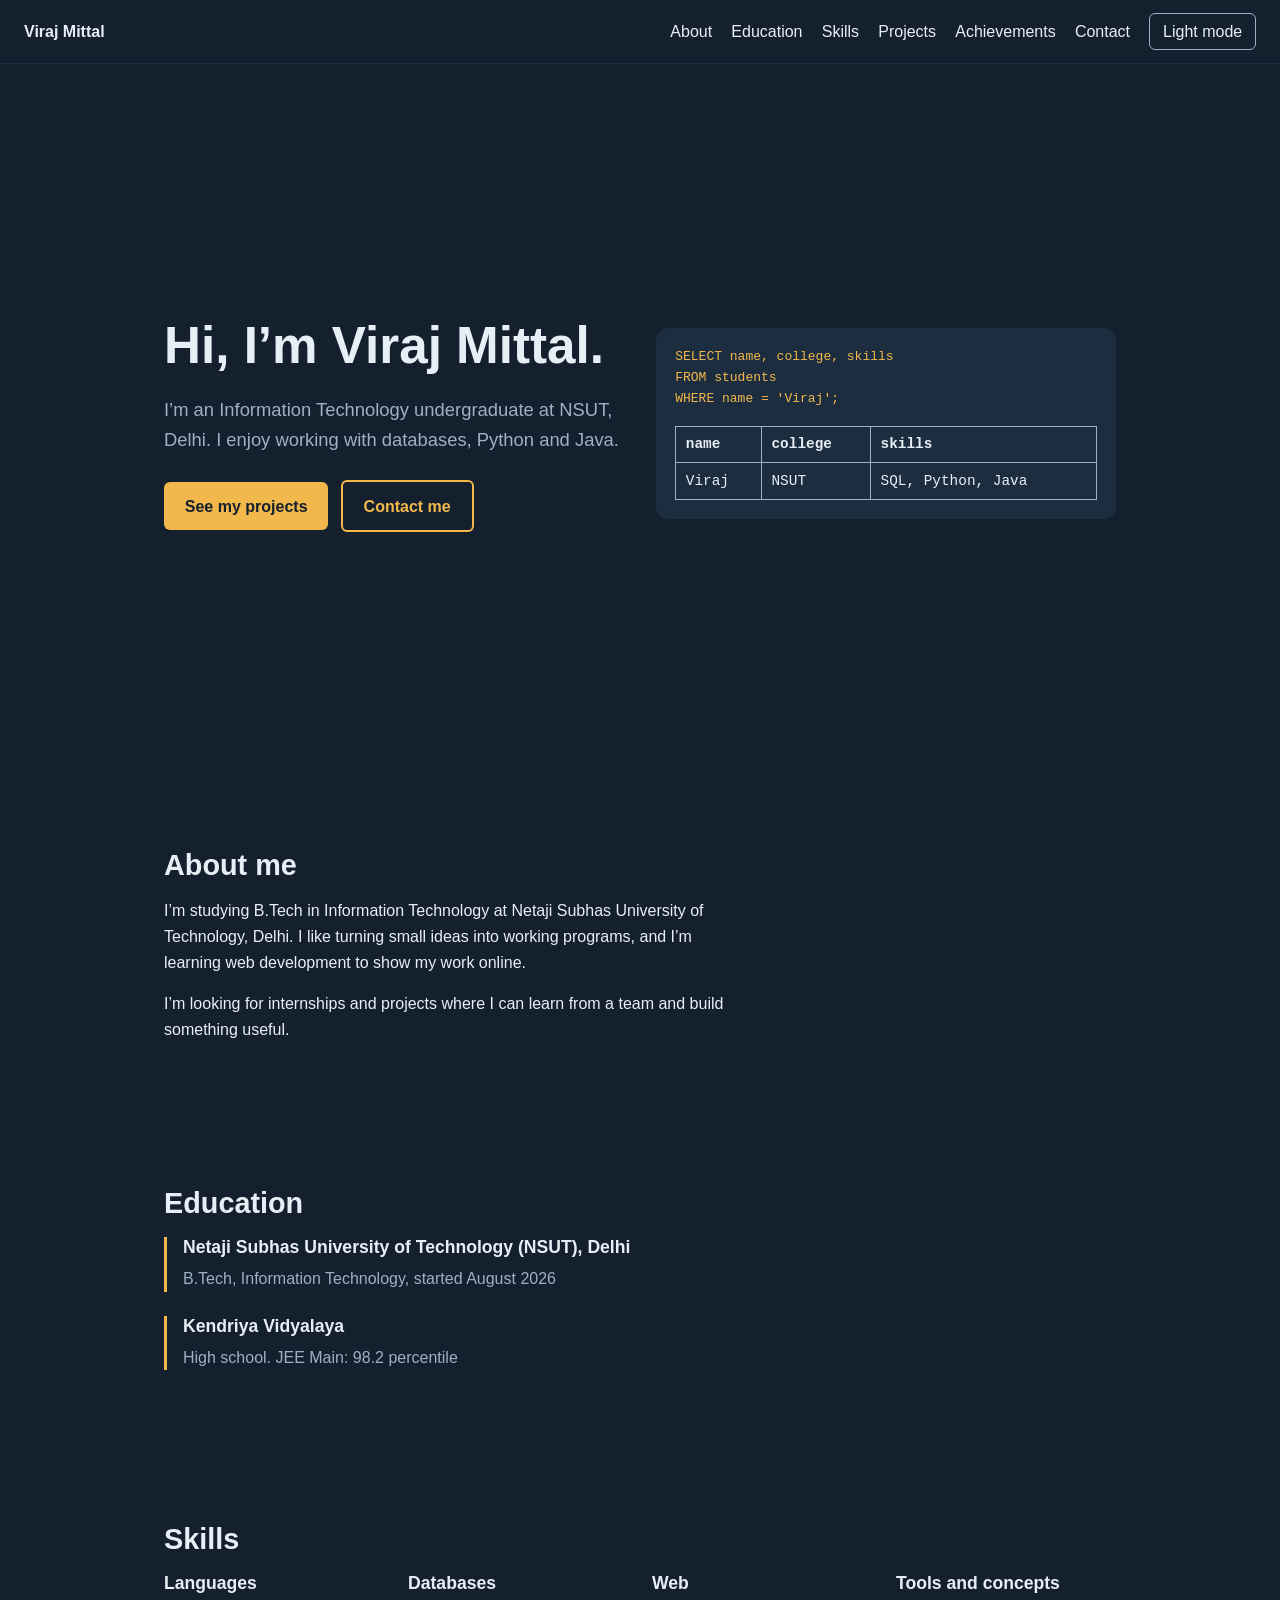
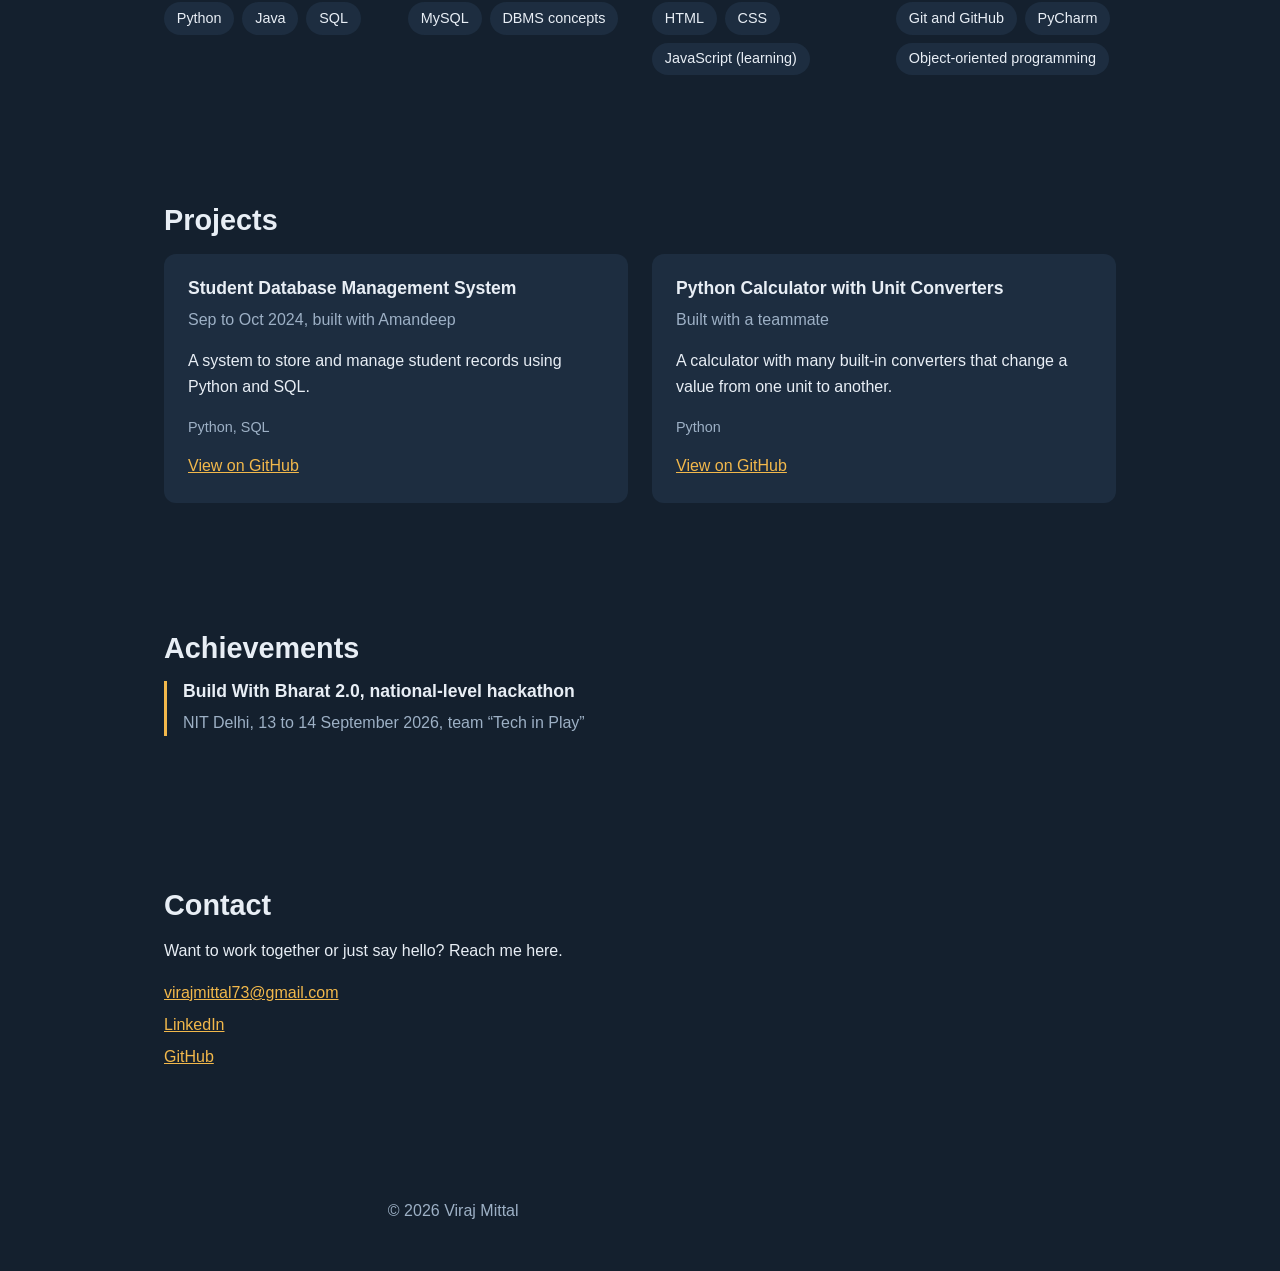
==== nss_portfolio/src/index.html @ f336c350 "Add files via upload" ====
<!doctype html>
<html lang="en" data-theme="dark">
  <head>
    <meta charset="utf-8" />
    <title>Viraj Mittal | BTech Student at NSUT</title>

    <meta name="viewport" content="width=device-width, initial-scale=1" />
    <meta name="description" content="Portfolio of Viraj Mittal, ITNS undergraduate at NSUT Delhi." />

    <link rel="stylesheet" href="css/style.css" />
  </head>

  <body>

    <header class="site-header">
      <a class="logo" href="#home">Viraj Mittal</a>

      <button id="menu-btn" class="menu-btn" aria-expanded="false" aria-controls="nav">Menu</button>

      <!-- Each href matches the id of a section below, so clicking scrolls to it -->
      <nav id="nav" class="nav">
        <a href="#about">About</a>
        <a href="#education">Education</a>
        <a href="#skills">Skills</a>
        <a href="#projects">Projects</a>
        <a href="#achievements">Achievements</a>
        <a href="#contact">Contact</a>
        <button id="theme-btn" class="theme-btn">Light mode</button>
      </nav>
    </header>

    <main>
      <section id="home" class="hero">
        <div class="hero-text">
          <h1>Hi, I’m Viraj Mittal.</h1>
          <p class="lead">
            I’m an Information Technology undergraduate at NSUT, Delhi. I enjoy working with
            databases, Python and Java.
          </p>
          <a class="btn" href="#projects">See my projects</a>
          <a class="btn btn-outline" href="#contact">Contact me</a>
        </div>

        <!-- The memorable bit: a SQL query about me, since SQL is one of my skills -->
        <div class="query-card" aria-label="A SQL query describing Viraj">
          <pre><code>SELECT name, college, skills
FROM students
WHERE name = 'Viraj';</code></pre>
          <table>
            <tr><th>name</th><th>college</th><th>skills</th></tr>
            <tr><td>Viraj</td><td>NSUT</td><td>SQL, Python, Java</td></tr>
          </table>
        </div>
      </section>

      <!-- ========== ABOUT ========== -->
      <section id="about">
        <h2>About me</h2>
        <!-- TODO: rewrite these lines in your own words -->
        <p>
          I’m studying B.Tech in Information Technology at Netaji Subhas University of Technology,
          Delhi. I like turning small ideas into working programs, and I’m learning web
          development to show my work online.
        </p>
        <p>
          I’m looking for internships and projects where I can learn from a team and build
          something useful.
        </p>
      </section>

      <!-- ========== EDUCATION ========== -->
      <section id="education">
        <h2>Education</h2>
        <div class="timeline">
          <div class="item">
            <h3>Netaji Subhas University of Technology (NSUT), Delhi</h3>
            <p class="meta">B.Tech, Information Technology, started August 2026</p>
          </div>
          <div class="item">
            <h3>Kendriya Vidyalaya</h3>
            <p class="meta">High school. JEE Main: 98.2 percentile</p>
          </div>
        </div>
      </section>

      <!-- ========== SKILLS ========== -->
      <section id="skills">
        <h2>Skills</h2>
        <div class="skill-groups">
          <div>
            <h3>Languages</h3>
            <ul class="chips"><li>Python</li><li>Java</li><li>SQL</li></ul>
          </div>
          <div>
            <h3>Databases</h3>
            <ul class="chips"><li>MySQL</li><li>DBMS concepts</li></ul>
          </div>
          <div>
            <h3>Web</h3>
            <ul class="chips"><li>HTML</li><li>CSS</li><li>JavaScript (learning)</li></ul>
          </div>
          <div>
            <h3>Tools and concepts</h3>
            <ul class="chips"><li>Git and GitHub</li><li>PyCharm</li><li>Object-oriented programming</li></ul>
          </div>
        </div>
      </section>

      <!-- ========== PROJECTS ========== -->
      <section id="projects">
        <h2>Projects</h2>
        <div class="project-list">
          <article class="project">
            <h3>Student Database Management System</h3>
            <p class="meta">Sep to Oct 2024, built with Amandeep</p>
            <p>
              A system to store and manage student records using Python and SQL.
              <!-- TODO: add what it can do, e.g. add, search, update, delete records -->
            </p>
            <p class="tags">Python, SQL</p>
            <!-- TODO: replace # with your GitHub repo link -->
            <a href="#">View on GitHub</a>
          </article>

          <article class="project">
            <h3>Python Calculator with Unit Converters</h3>
            <p class="meta">Built with a teammate</p>
            <p>
              A calculator with many built-in converters that change a value from one unit to
              another.
              <!-- TODO: name a few converters, e.g. length, temperature, weight -->
            </p>
            <p class="tags">Python</p>
            <a href="#">View on GitHub</a>
          </article>
        </div>
      </section>

      <!-- ========== ACHIEVEMENTS ========== -->
      <section id="achievements">
        <h2>Achievements</h2>
        <div class="item">
          <h3>Build With Bharat 2.0, national-level hackathon</h3>
          <p class="meta">NIT Delhi, 13 to 14 September 2026, team “Tech in Play”</p>
        </div>
      </section>

      <!-- ========== CONTACT ========== -->
      <section id="contact">
        <h2>Contact</h2>
        <p>Want to work together or just say hello? Reach me here.</p>
        <ul class="links">
          <!-- TODO: put your real email and GitHub below -->
          <li><a href="mailto:virajmittal73@gmail.com">virajmittal73@gmail.com</a></li>
          <li><a href="https://www.linkedin.com/in/viraj-mittal-4b1bab229/">LinkedIn</a></li>
          <li><a href="https://github.com/your-username">GitHub</a></li>
        </ul>
      </section>
    </main>

    <footer>
      <!-- JS fills in the current year inside the span -->
      <p>© <span id="year"></span> Viraj Mittal</p>
    </footer>

    <!-- Script goes at the bottom so the page loads first, then JS runs -->
    <script src="js/script.js"></script>
  </body>
</html>
---- nss_portfolio/src/css/style.css ----
/* ===== 1. COLOURS (variables) =====
   Change a colour here and it changes everywhere on the site. */
:root {
  --bg: #14202e;        /* page background */
  --surface: #1d2d40;   /* cards */
  --text: #e8eef5;      /* main text */
  --muted: #9db0c5;     /* secondary text */
  --accent: #f2b84b;    /* buttons, links, highlights */
  --on-accent: #14202e; /* text written on top of the accent colour */
}

/* Light theme: the JS switches data-theme on <html> to "light" */
:root[data-theme="light"] {
  --bg: #f5f7fa;
  --surface: #ffffff;
  --text: #14202e;
  --muted: #53657a;
  --accent: #a85f00;
  --on-accent: #ffffff;
}

/* ===== 2. BASE STYLES ===== */
* { box-sizing: border-box; }               /* padding no longer makes boxes wider */
html { scroll-behavior: smooth; }           /* smooth scrolling when clicking nav links */
body {
  margin: 0;
  font-family: "Segoe UI", Roboto, Arial, sans-serif;
  line-height: 1.6;
  background: var(--bg);
  color: var(--text);
}
a { color: var(--accent); }
h1, h2, h3 { line-height: 1.2; margin: 0 0 0.5rem; }
h1 { font-size: clamp(2rem, 5vw, 3.2rem); } /* grows with screen width, within limits */
h2 { font-size: 1.8rem; margin-bottom: 1rem; }
h3 { font-size: 1.1rem; }
p { max-width: 65ch; }                      /* keeps lines easy to read */
.meta { color: var(--muted); margin: 0 0 0.5rem; }

/* Each section is centred, with a max width and space around it */
section, footer { max-width: 1000px; margin: 0 auto; padding: 4rem 1.5rem; }

/* Keyboard focus outline so tabbing is visible */
a:focus-visible, button:focus-visible { outline: 3px solid var(--accent); outline-offset: 2px; }

/* ===== 3. HEADER ===== */
.site-header {
  position: sticky; top: 0; z-index: 10;          /* stays at the top while scrolling */
  display: flex; justify-content: space-between; align-items: center;
  padding: 0.8rem 1.5rem;
  background: var(--bg);
  border-bottom: 1px solid var(--surface);
}
.logo { font-weight: 700; color: var(--text); text-decoration: none; }
.nav { display: flex; align-items: center; gap: 1.2rem; }
.nav a { color: var(--text); text-decoration: none; }
.nav a:hover { color: var(--accent); }
.menu-btn { display: none; }                      /* hidden on desktop */

/* Shared look for the buttons */
.theme-btn, .menu-btn {
  background: none; color: var(--text); cursor: pointer;
  border: 1px solid var(--muted); border-radius: 6px; padding: 0.3rem 0.8rem;
  font: inherit;
}

/* ===== 4. HERO ===== */
.hero {
  display: grid;
  grid-template-columns: 1fr 1fr;                 /* two columns: text and query card */
  gap: 2rem; align-items: center;
  min-height: 80vh;
}
.lead { font-size: 1.15rem; color: var(--muted); }
.btn {
  display: inline-block; margin: 0.5rem 0.5rem 0 0; padding: 0.7rem 1.3rem;
  background: var(--accent); color: var(--on-accent);
  border-radius: 6px; text-decoration: none; font-weight: 600;
}
.btn-outline { background: none; color: var(--accent); border: 2px solid var(--accent); }

/* The SQL card */
.query-card {
  background: var(--surface); border-radius: 12px; padding: 1.2rem;
  font-family: Consolas, "Courier New", monospace; overflow-x: auto;
}
.query-card pre { margin: 0 0 1rem; color: var(--accent); }
.query-card table { width: 100%; border-collapse: collapse; }
.query-card th, .query-card td {
  text-align: left; padding: 0.4rem 0.6rem; border: 1px solid var(--muted); font-size: 0.9rem;
}

/* ===== 5. EDUCATION, ACHIEVEMENTS ===== */
.item { border-left: 3px solid var(--accent); padding-left: 1rem; margin-bottom: 1.5rem; }

/* ===== 6. SKILLS ===== */
.skill-groups { display: grid; grid-template-columns: repeat(auto-fit, minmax(200px, 1fr)); gap: 1.5rem; }
.chips { list-style: none; padding: 0; margin: 0; display: flex; flex-wrap: wrap; gap: 0.5rem; }
.chips li { background: var(--surface); padding: 0.3rem 0.8rem; border-radius: 999px; font-size: 0.9rem; }

/* ===== 7. PROJECTS ===== */
.project-list { display: grid; grid-template-columns: repeat(auto-fit, minmax(280px, 1fr)); gap: 1.5rem; }
.project { background: var(--surface); padding: 1.5rem; border-radius: 12px; }
.tags { color: var(--muted); font-size: 0.9rem; }

/* ===== 8. CONTACT AND FOOTER ===== */
.links { list-style: none; padding: 0; }
.links li { margin-bottom: 0.4rem; }
footer { text-align: center; color: var(--muted); padding: 2rem 1.5rem; }

/* ===== 9. PHONES: screens narrower than 700px ===== */
@media (max-width: 700px) {
  .hero { grid-template-columns: 1fr; min-height: auto; }  /* stack into one column */
  .menu-btn { display: block; }                            /* show the Menu button */
  .nav {
    display: none;                                         /* menu hidden until opened */
    position: absolute; top: 100%; left: 0; right: 0;
    flex-direction: column; align-items: flex-start;
    background: var(--bg); padding: 1rem 1.5rem;
  }
  .nav.open { display: flex; }                             /* JS adds "open" on click */
}

/* Respect people who turn off animations in their system settings */
@media (prefers-reduced-motion: reduce) { html { scroll-behavior: auto; } }
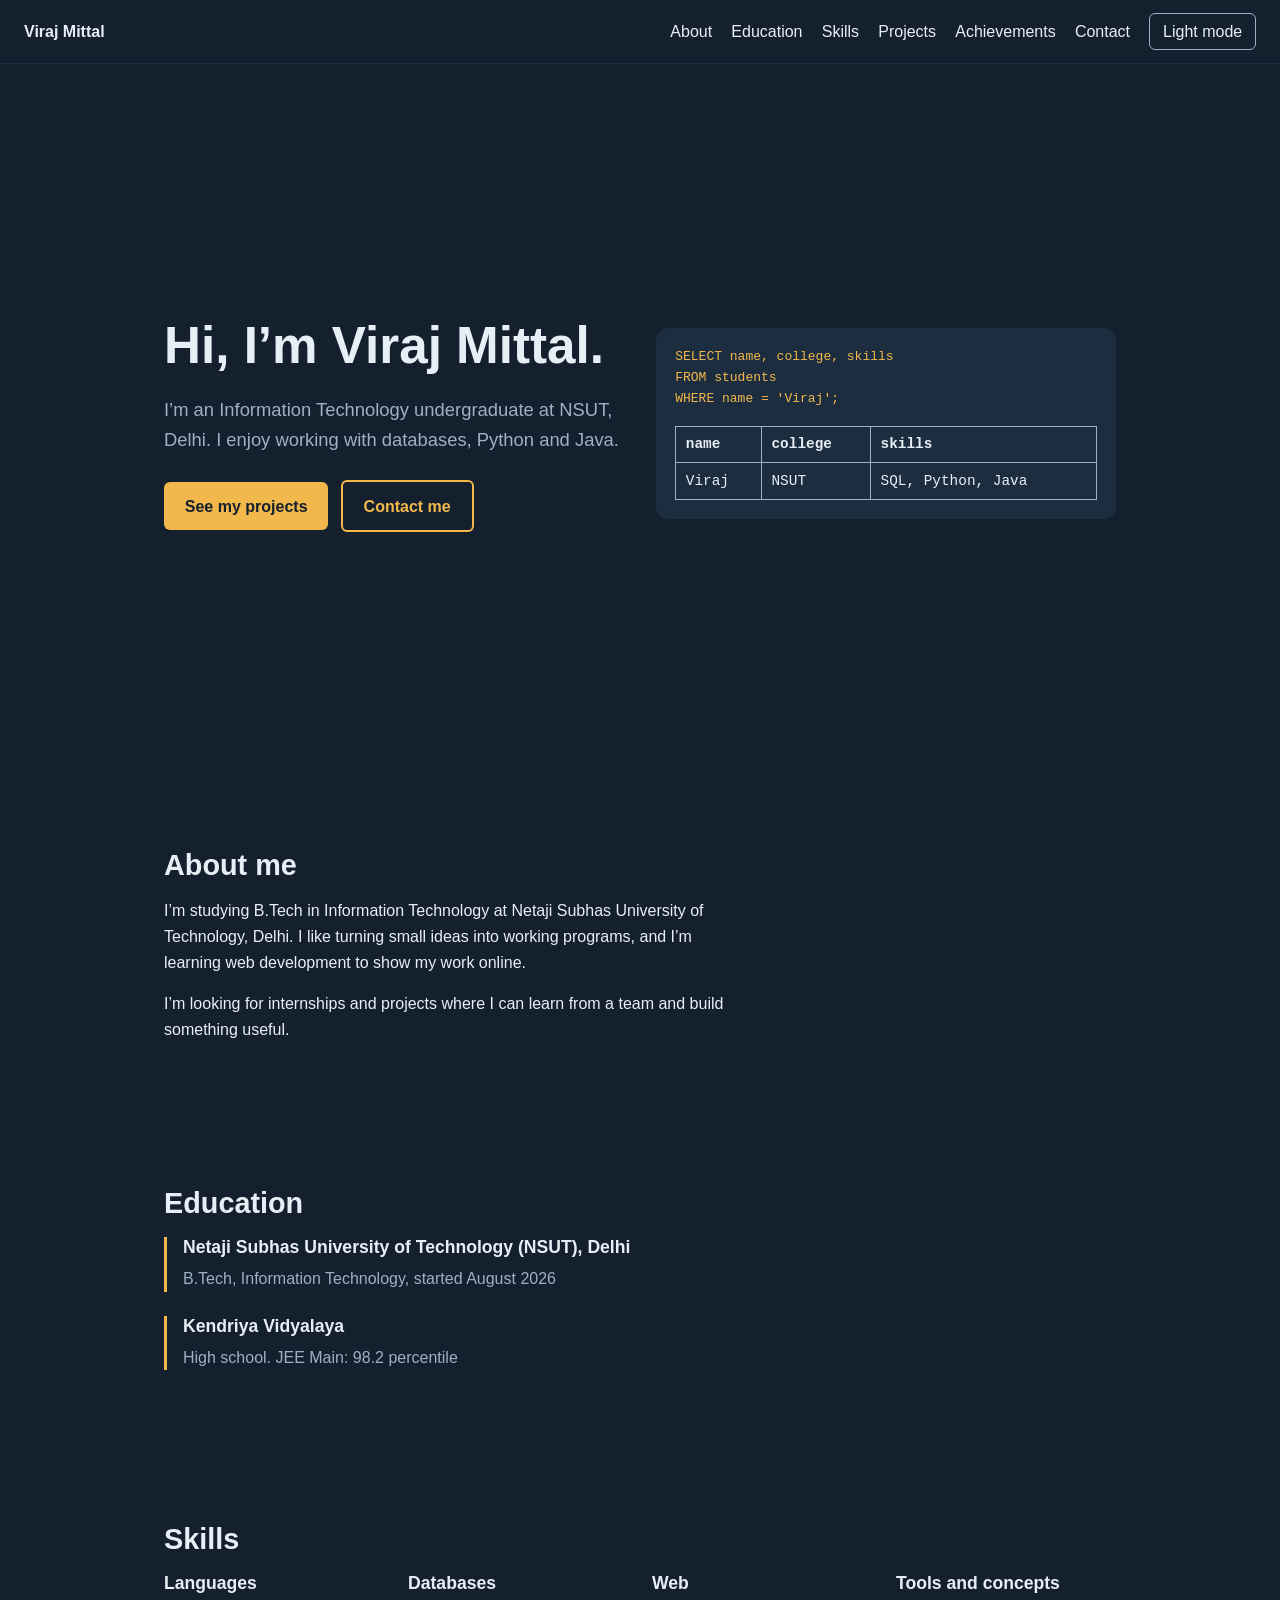
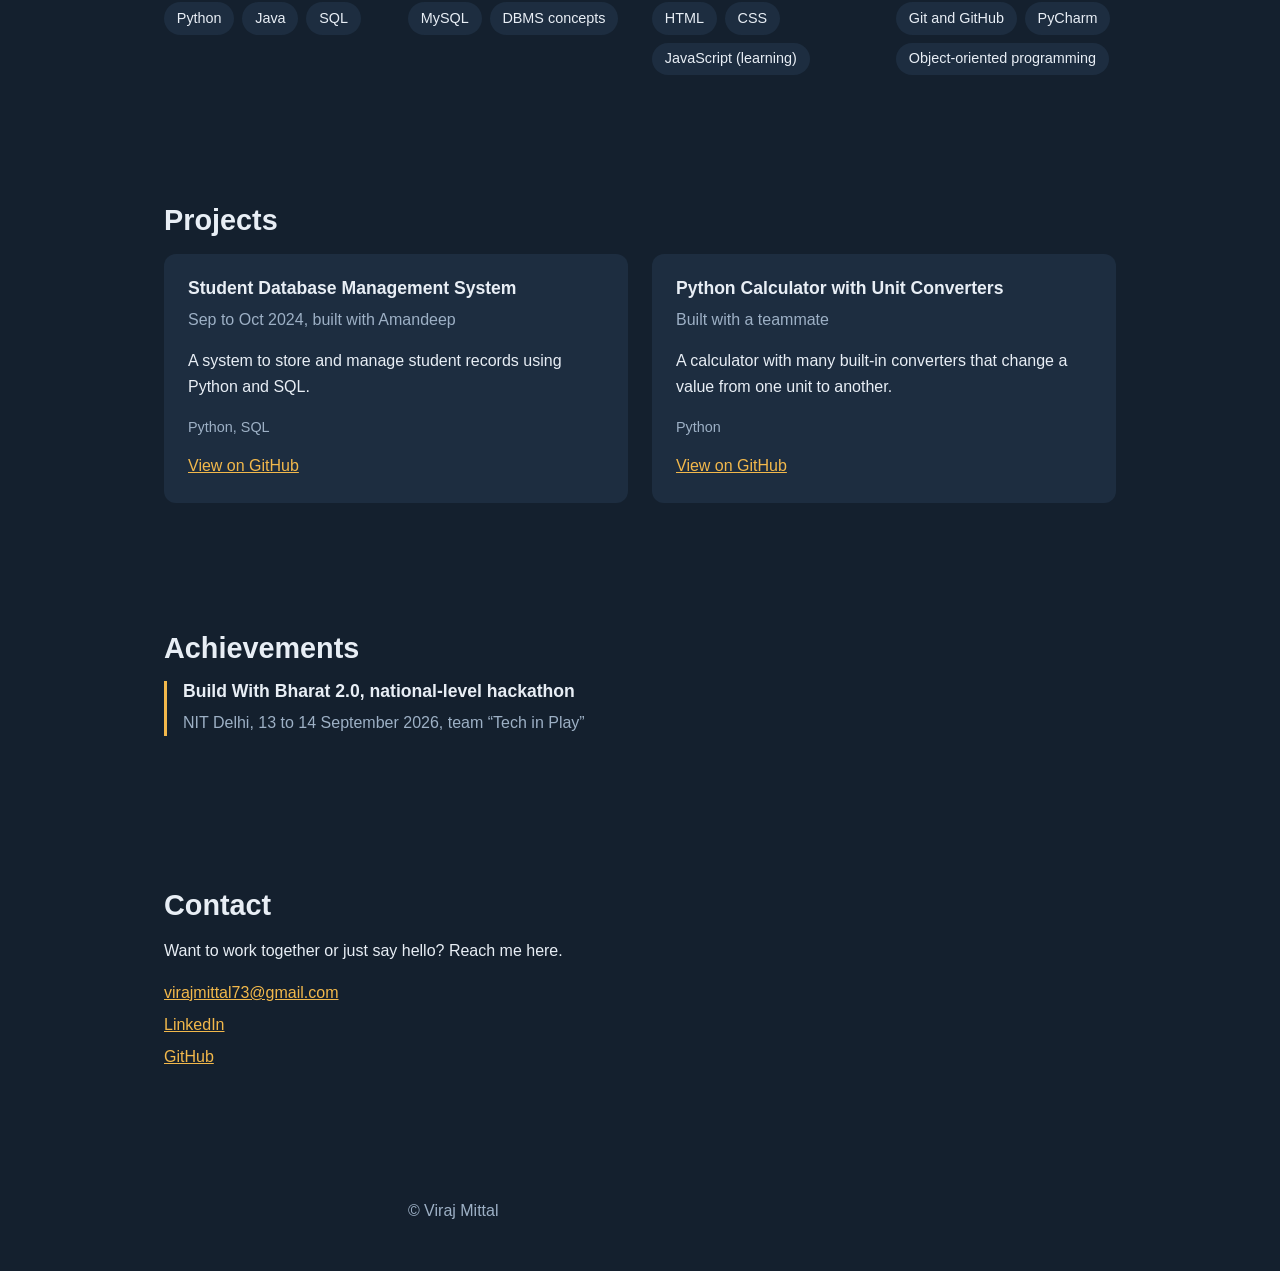
==== commit 316641d6: "menu removal" ====
--- a/nss_portfolio/src/index.html
+++ b/nss_portfolio/src/index.html
@@ -15,7 +15,7 @@
     <header class="site-header">
       <a class="logo" href="#home">Viraj Mittal</a>
 
-      <button id="menu-btn" class="menu-btn" aria-expanded="false" aria-controls="nav">Menu</button>
+
 
       <!-- Each href matches the id of a section below, so clicking scrolls to it -->
       <nav id="nav" class="nav">
--- a/nss_portfolio/src/css/style.css
+++ b/nss_portfolio/src/css/style.css
@@ -55,10 +55,10 @@
 .nav { display: flex; align-items: center; gap: 1.2rem; }
 .nav a { color: var(--text); text-decoration: none; }
 .nav a:hover { color: var(--accent); }
-.menu-btn { display: none; }                      /* hidden on desktop */
+
 
 /* Shared look for the buttons */
-.theme-btn, .menu-btn {
+.theme-btn{
   background: none; color: var(--text); cursor: pointer;
   border: 1px solid var(--muted); border-radius: 6px; padding: 0.3rem 0.8rem;
   font: inherit;
@@ -111,7 +111,7 @@
 /* ===== 9. PHONES: screens narrower than 700px ===== */
 @media (max-width: 700px) {
   .hero { grid-template-columns: 1fr; min-height: auto; }  /* stack into one column */
-  .menu-btn { display: block; }                            /* show the Menu button */
+
   .nav {
     display: none;                                         /* menu hidden until opened */
     position: absolute; top: 100%; left: 0; right: 0;
